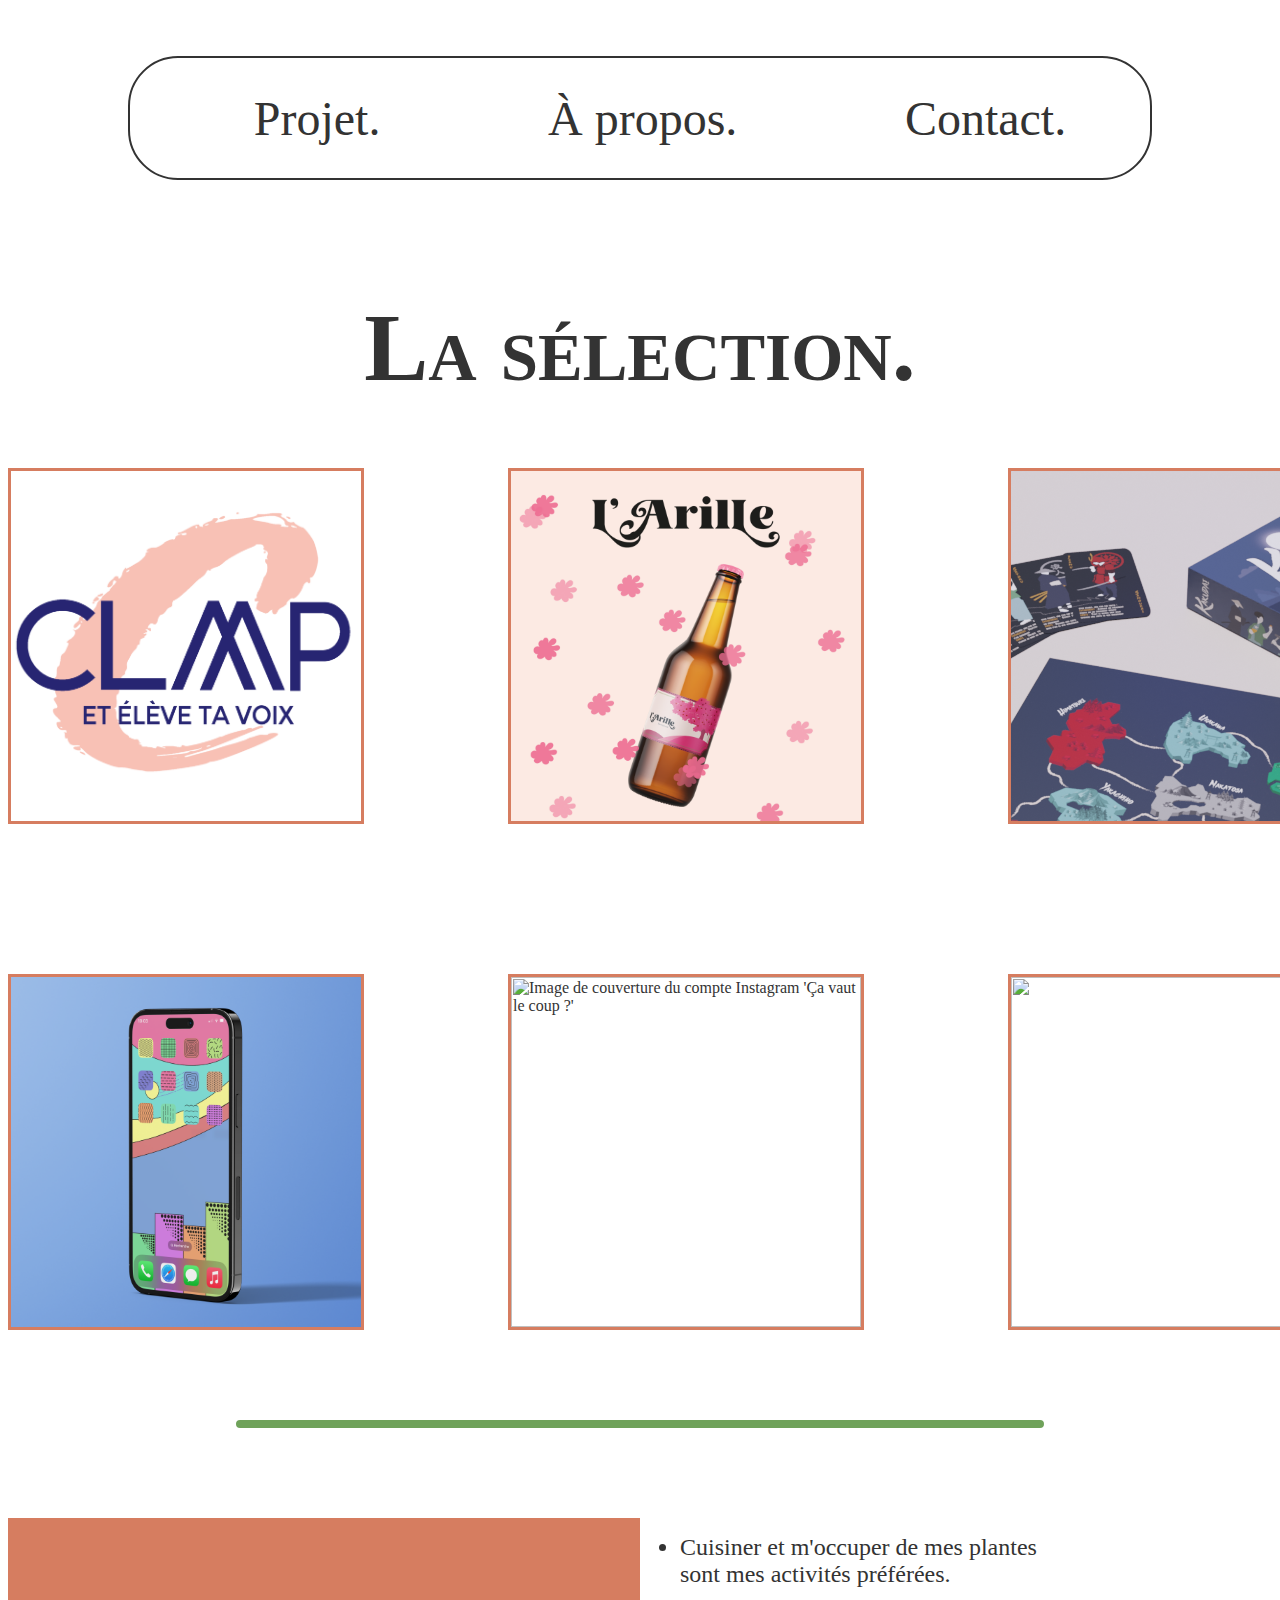
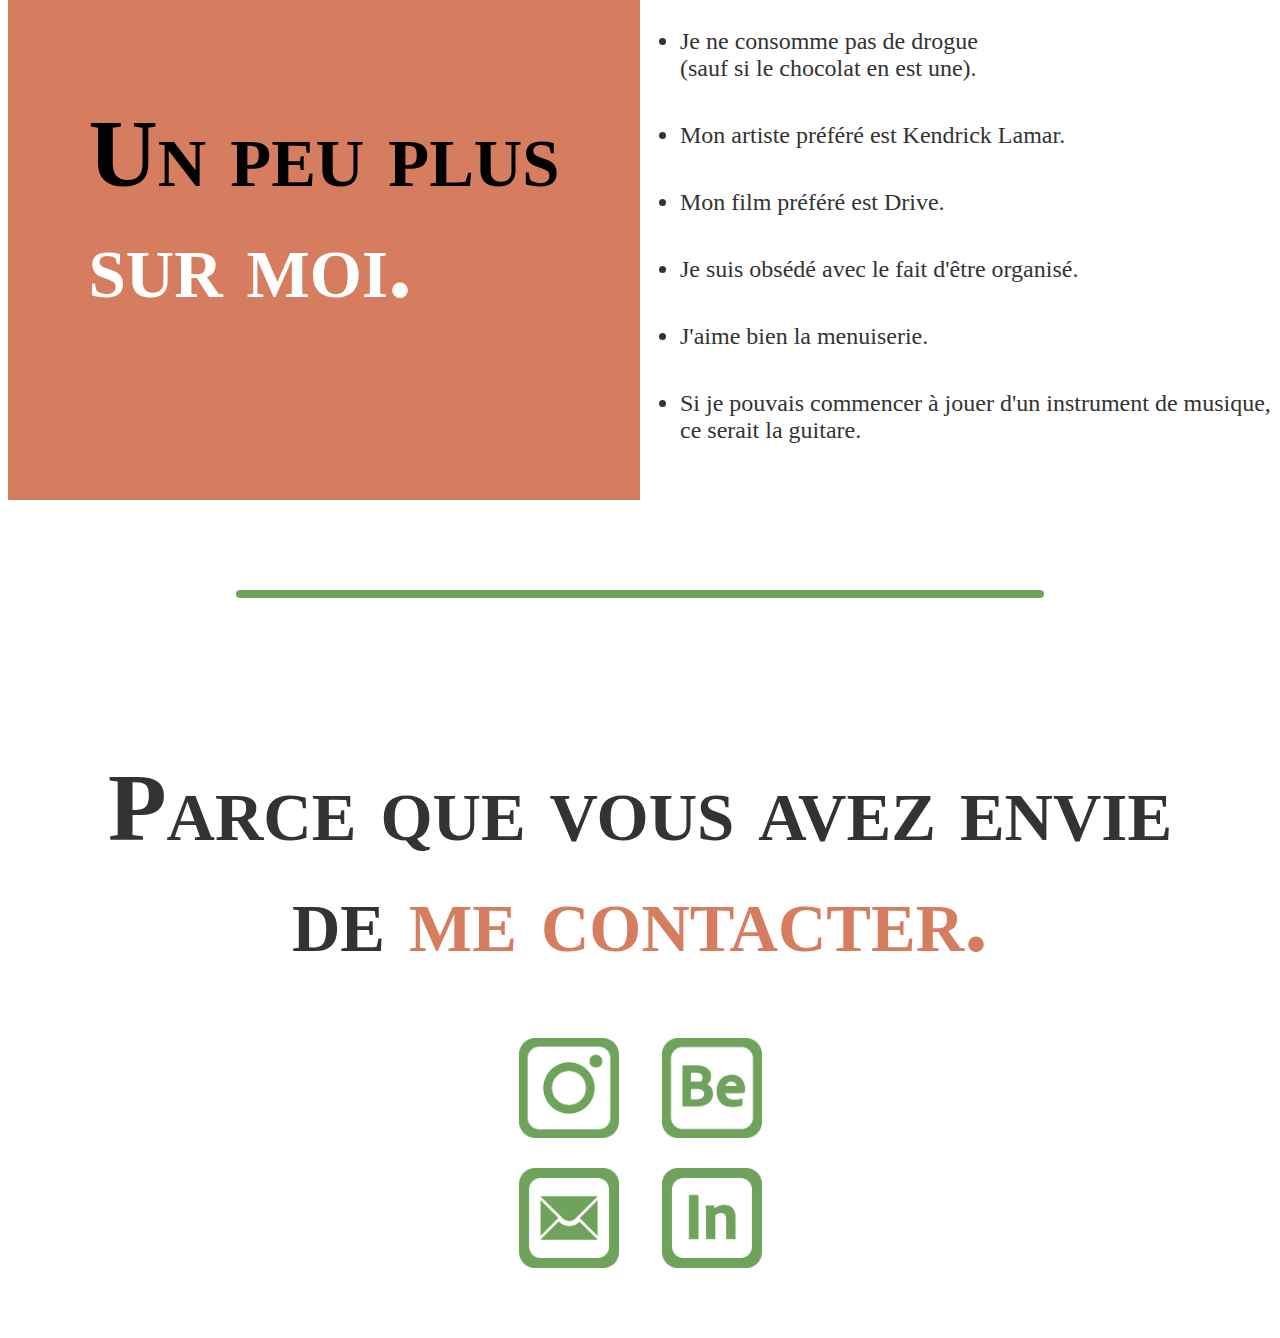
==== index.html @ 612a080e "Ajout du portfolio" ====
<html lang="fr">
<head>
    <meta charset="UTF-8">
    <meta name="viewport" content="width=device-width, initial-scale=1.0">
    <link rel="stylesheet" href="css/main.css">
    <title>Antoine Nouet</title>
</head>
<body>
    
    <header>
        <ul class="menu">
            <li class="menu_content"> <a href="#La_selection">Projet.</a></li>
            <li class="menu_content"> <a href="#moi">À propos.</a></li>
            <li class="menu_content"><a href="#contact">Contact.</a></li>
        </ul>
    </header>

    <main id="La_selection">

        <h1 class="title selection">La sélection.</h1>
        <div class="container">
            
            <a href="claap.html" class="lien_projet">
                <div class="content">
                    <img src="images/claap.png" class="cover" alt="Image de couverture de l'association CLAAP">
                </div>
            </a>

            <a href="arille.html" class="lien_projet">
                <div class="content">
                    <img src="images/arille.png" class="cover" alt="Image de couverture de la bière fictive L'Arille">
                </div>
            </a>

            <a href="kakudai.html" class="lien_projet">
                <div class="content">
                    <img src="images/kakudai.png" class="cover" alt="Image de couverture du jeu de société Kakudai">
                </div>
            </a>

            <a href="icons.html" class="lien_projet">
                <div class="content">
                    <img src="images/apps.png" alt="Couverture d'un téléphone avec des icônes d'applications personnalisée" class="cover">
                </div>
            </a>

            <a href="cvc.html" class="lien_projet">
                <div class="content">
                    <img src="images/cvc.png" alt="Image de couverture du compte Instagram 'Ça vaut le coup ?' " class="cover">
                </div>
            </a>

            <a href="weather.html" class="lien_projet">
                <div class="content">
                    <img src="images/weather.png" alt="" class="cover">
                </div>
            </a>
            
        </div>


        <div class="box_separateur" id="moi">
            <div class="separateur"></div>
        </div>

        <div class="about">
            <div class="box_title">
                <h1 class="title apropos" ><span style="color: #000;"> Un peu plus</span> <br>sur moi.</h1>
            </div>

            <div>
                <ul>
                    <li class="list">Cuisiner et m'occuper de mes plantes <br>sont mes activités préférées.</li>
                    <li class="list">Je ne consomme pas de drogue <br>(sauf si le chocolat en est une).</li>
                    <li class="list">Mon artiste préféré est Kendrick Lamar.</li>
                    <li class="list">Mon film préféré est Drive.</li>
                    <li class="list">Je suis obsédé avec le fait d'être organisé.</li>
                    <li class="list">J'aime bien la menuiserie.</li>
                    <li class="list">Si je pouvais commencer à jouer d'un instrument de musique,<br> ce serait la guitare.</li>
                </ul>
            </div>
        </div>

        <div class="box_separateur">
            <div class="separateur"></div>
        </div>

<div class="contact">
    <h1 class="title contacter" id="contact">Parce que vous avez envie <br> de <span style="color: #D67D60;">me contacter.</span></h1>

        <div class="social">
            <div>
                <a href="https://www.instagram.com/_lutopie/" target="_blank">
                    <img src="images/rs/instagram.png" alt="" class="rs">
                </a>
            </div>
    
            <div>
                <a href="https://www.behance.net/antoinenouet/projects" target="_blank">
                    <img src="images/rs/behance.png" alt="" class="rs">
                </a>
            </div>
    
            <div>
                <a href="mailto:antoine.nouet@etu.u-pec.fr">
                    <img src="images/rs/mail.png" alt="" class="rs">
                </a>
            </div>
    
            <div>
                <a href="https://www.linkedin.com/in/antoine-nouet-81b499240/" target="_blank">
                    <img src="images/rs/linkedin.png" alt="" class="rs">
                </a>
            </div>
        </div>
</div>

</main>


</body>
</html>
---- css/main.css ----
@font-face {
    font-family: "Avenir Next";
    src: url(/System/Library/Fonts/Avenir.ttc);
}

body {
    font-family: "Avenir";
    color: #333;
}

header {
    display: flex;
    flex-direction: row;
    justify-content: center;
}

.menu {
    list-style: none;
    font-size: 48px;
    text-align: center;
    border: solid 2px #333333;
    border-radius: 50px;
    width: 980px;
    height: 120px;
    display: flex;
    flex-direction: row;
    justify-content: space-around;
    align-items: center;
}

a {
    text-decoration: none;
    color: #333;
}

a:hover {
    text-decoration: 3px overline #6FA25A;
}

.title{   
    font-size: 96px;
    font-variant-caps: small-caps ;
    font-weight:900;
}

.selection {
    text-align: center;
}

.apropos {
    color: #fff;
}

.container {
    display: grid;
    grid-template-columns: repeat(3, 1fr);
    grid-gap: 150px;
    place-items: center;
}


.content {
    width: 350px;
    height: 350px;
    border: #D67D60 solid 3px;
}

.lien_projet {
    width: 350px;
}

.cover  {
    width: 350px;
    height: 350px;
}

.about {
    display: grid;
    grid-template-columns: repeat(2, 1fr);
    grid-row: 1/1;
}

.box_title {
    width: 100%;
    height: auto;
    background-color: #D67D60;
    display: flex ;
    flex-direction: row;
    justify-content: center;
    align-items: center;
}

.list{
    font-size: 24px;
    padding-bottom: 40px;
}


.box_separateur {
    display: flex;
    flex-direction: row;
    justify-content: center;
    margin: 90 0 90 0;
}

.separateur {
    border: solid 4px #6FA25A;
    width: 800px;
    border-radius: 10px;
}

.contacter {
   text-align: center;
}

.contact {
    display: flex;
    flex-direction: column ;
    align-items: center;
    margin: 0 0 70 0px;
}

.social {
    display: grid;
    grid-template-columns: repeat(2, 1fr);
    grid-gap: 30px;
    width: 20vw;
    place-items: center;
}

.rs {
    width: 100px;
    height: auto;
}
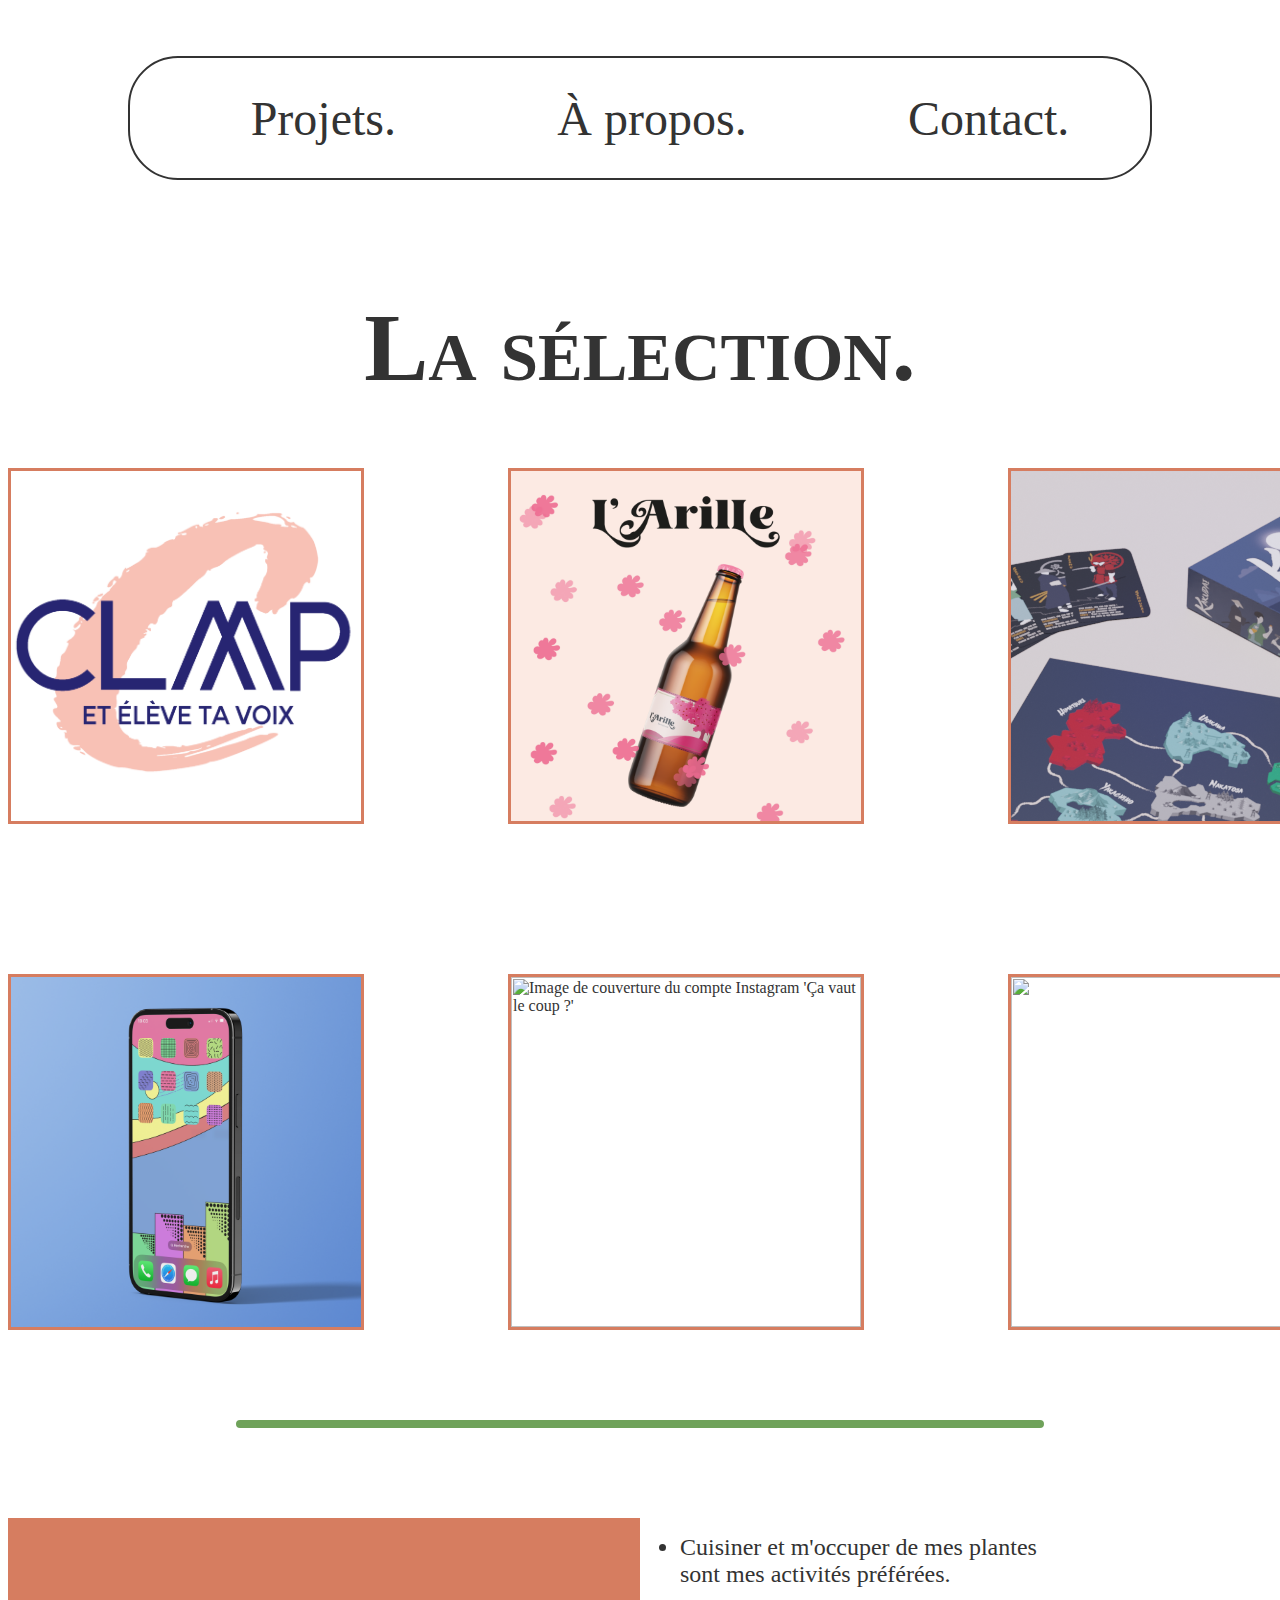
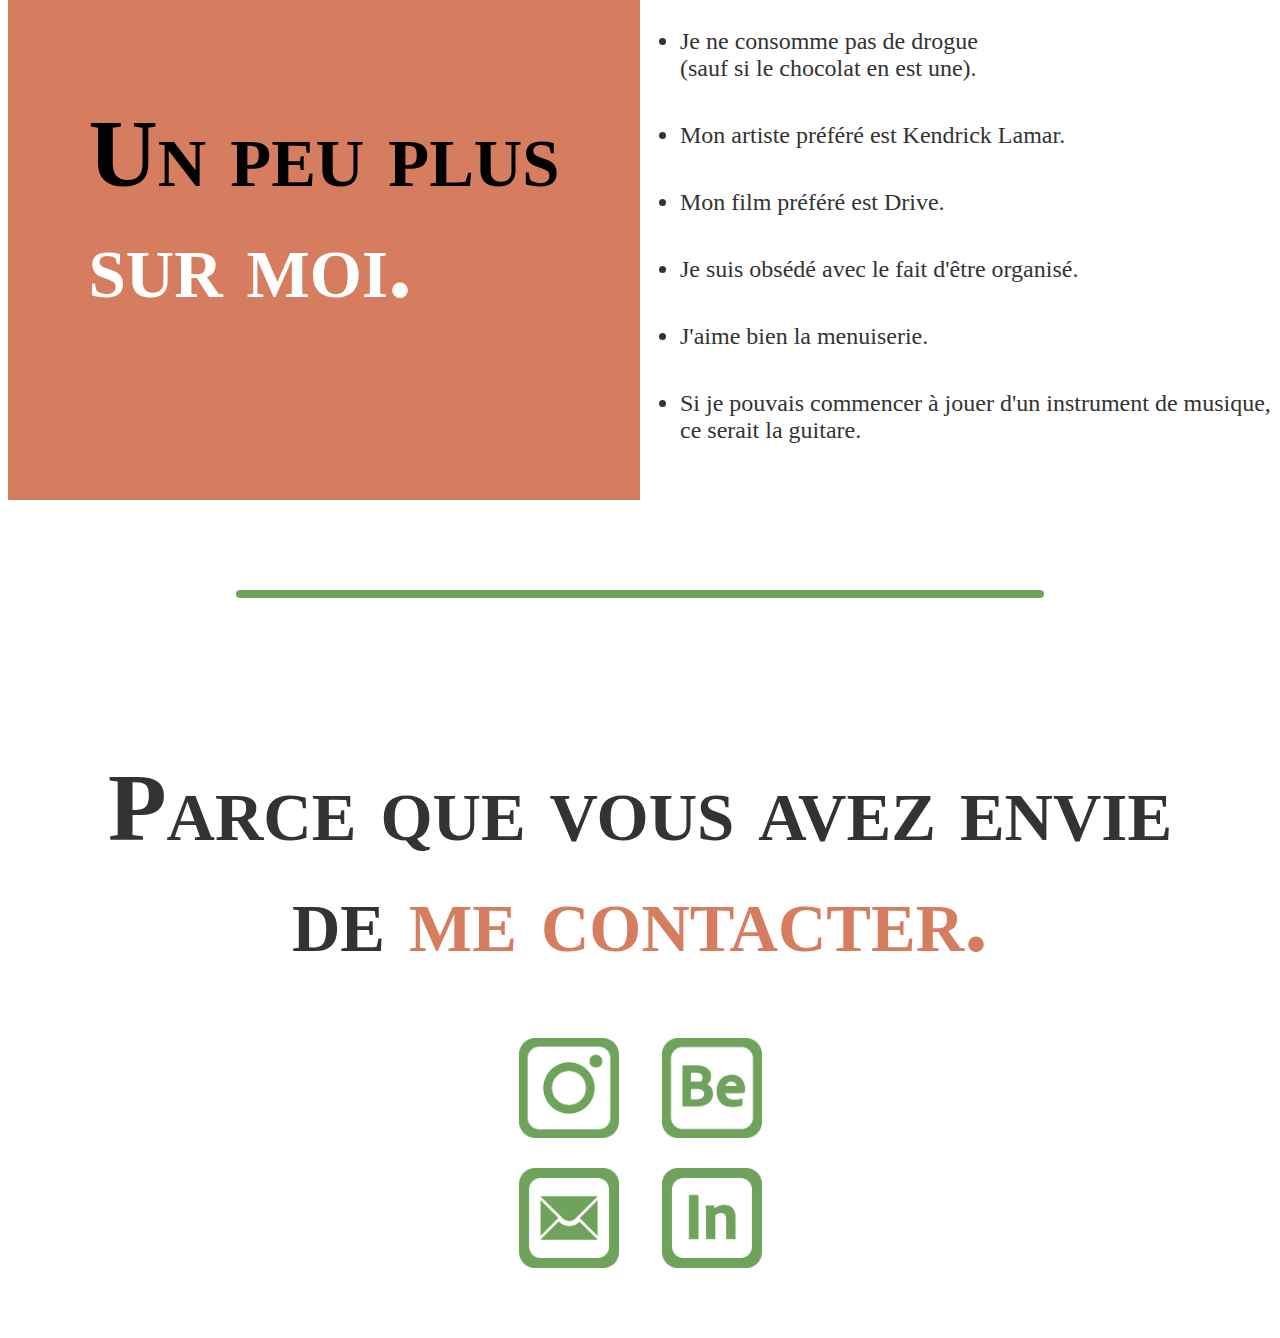
==== commit 89bf7c1c: "ajout des fichiers" ====
--- a/index.html
+++ b/index.html
@@ -9,7 +9,7 @@
     
     <header>
         <ul class="menu">
-            <li class="menu_content"> <a href="#La_selection">Projet.</a></li>
+            <li class="menu_content"> <a href="#La_selection">Projets.</a></li>
             <li class="menu_content"> <a href="#moi">À propos.</a></li>
             <li class="menu_content"><a href="#contact">Contact.</a></li>
         </ul>
